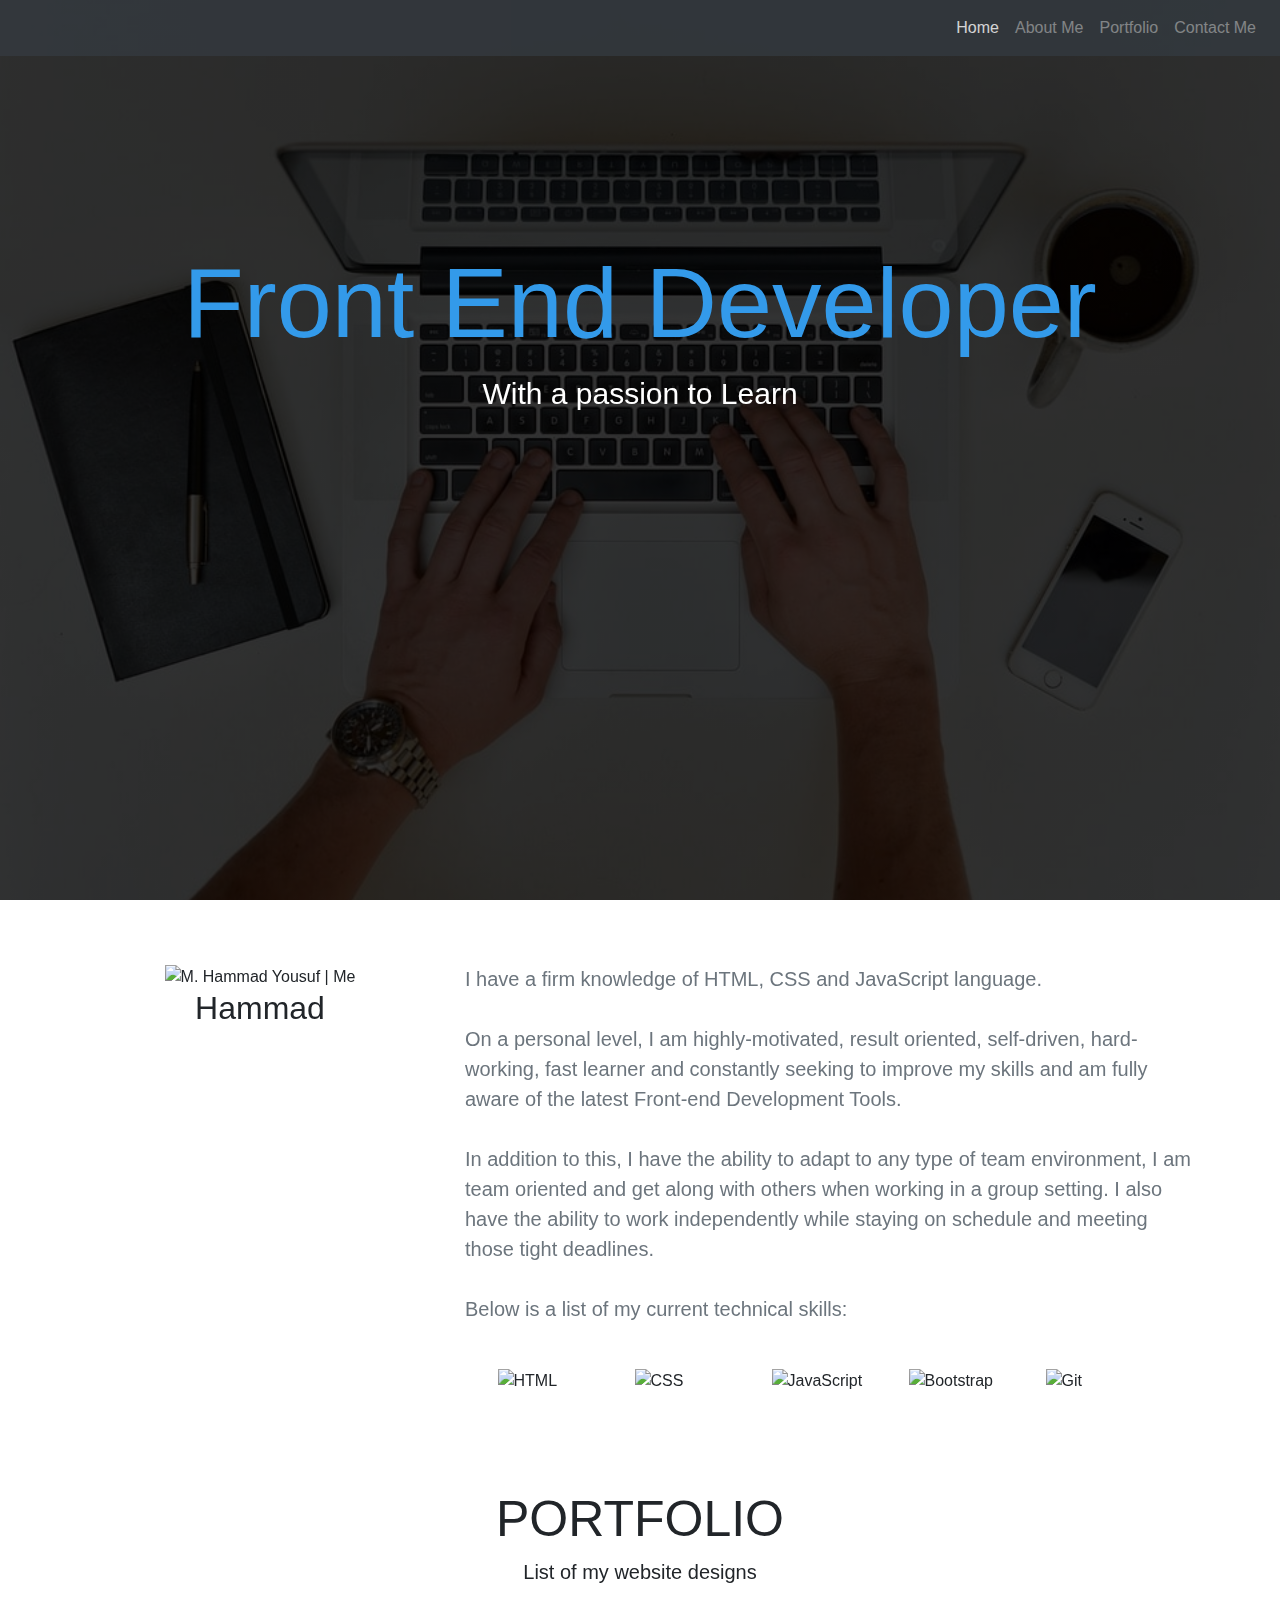
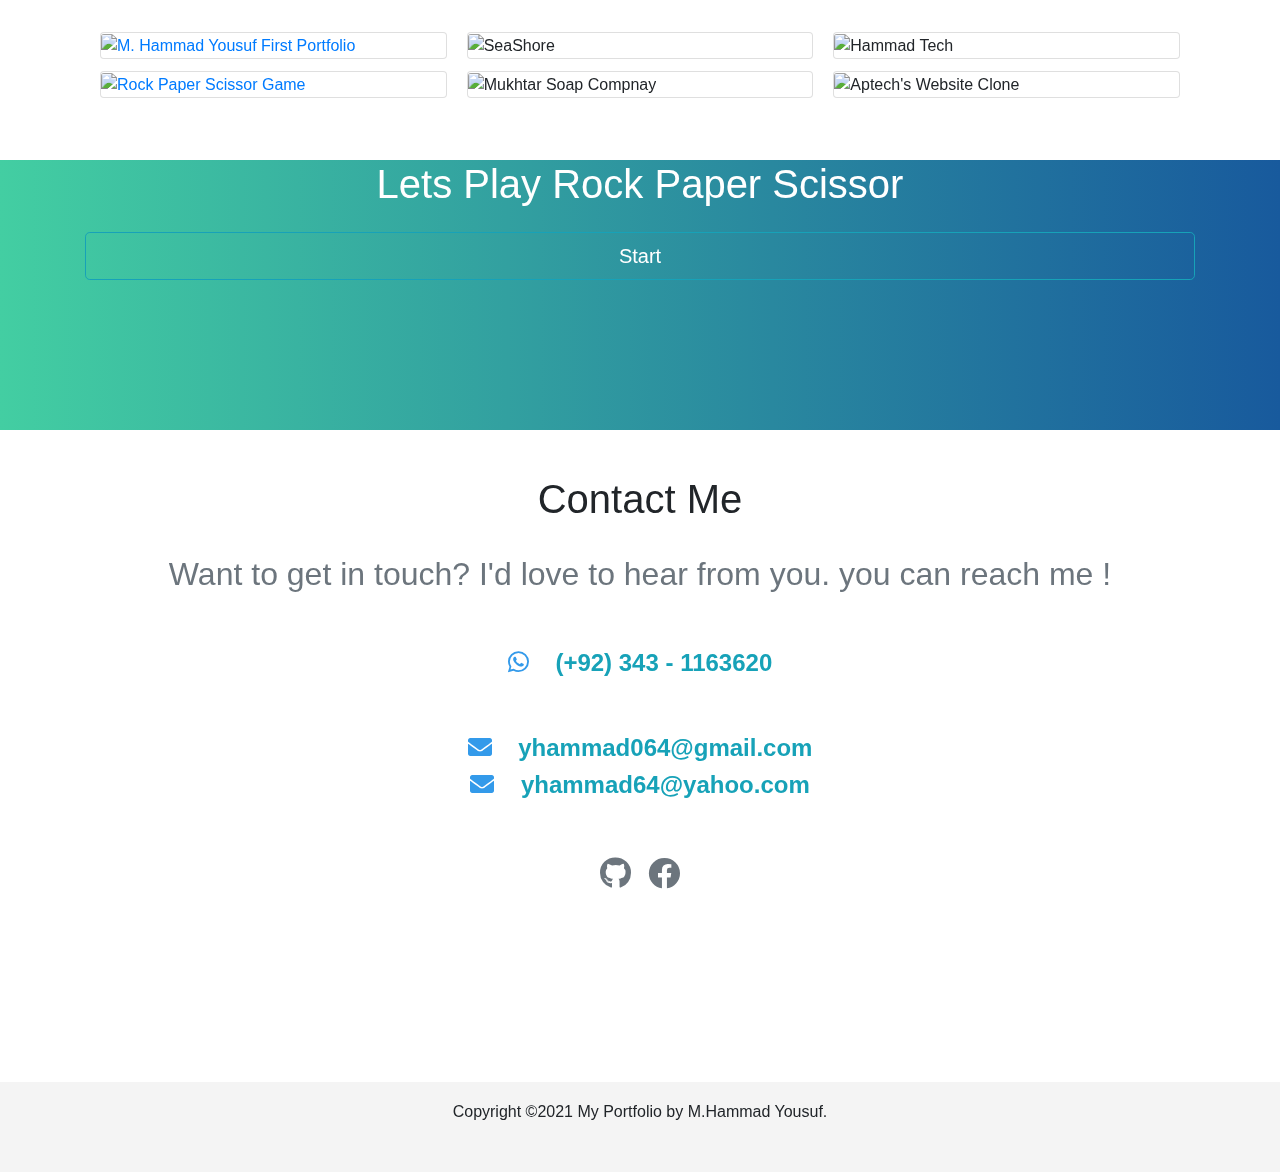
==== index.html @ 4ee3d8bc "" ====
<!DOCTYPE html>
<html lang="en">
<head>
    <!-- Global site tag (gtag.js) - Google Analytics -->
<script async src="https://www.googletagmanager.com/gtag/js?id=G-T2YYSLPRLT"></script>
<script>
  window.dataLayer = window.dataLayer || [];
  function gtag(){dataLayer.push(arguments);}
  gtag('js', new Date());

  gtag('config', 'G-T2YYSLPRLT');
</script>
    <!-- Google Tag Manager -->
<script>(function(w,d,s,l,i){w[l]=w[l]||[];w[l].push({'gtm.start':
new Date().getTime(),event:'gtm.js'});var f=d.getElementsByTagName(s)[0],
j=d.createElement(s),dl=l!='dataLayer'?'&l='+l:'';j.async=true;j.src=
'https://www.googletagmanager.com/gtm.js?id='+i+dl;f.parentNode.insertBefore(j,f);
})(window,document,'script','dataLayer','GTM-5S7DL8S');</script>
<!-- End Google Tag Manager -->
    <meta charset="UTF-8">
    <meta name="viewport" content="width=device-width, initial-scale=1.0">
    <meta name="robots" content="noindex">
    <title>M. Hammad Yousuf | Portfolio | Front-End-Developer</title>
    <link rel="shortcut icon" href="assets/Images/favicon.png" type="image/x-icon">
    <link rel="stylesheet" href="Assets/Css/all.css">
    <link href="https://use.fontawesome.com/releases/v5.0.6/css/all.css" rel="stylesheet">
    <link rel="stylesheet" href="Assets/Css/style.css">
    <script src="assets/JS/all.js"></script>
    <!-- Latest compiled and minified CSS -->
<link rel="stylesheet" href="https://maxcdn.bootstrapcdn.com/bootstrap/4.5.2/css/bootstrap.min.css">

<!-- jQuery library -->
<script src="https://ajax.googleapis.com/ajax/libs/jquery/3.5.1/jquery.min.js"></script>

<!-- Popper JS -->
<script src="https://cdnjs.cloudflare.com/ajax/libs/popper.js/1.16.0/umd/popper.min.js"></script>

<!-- Latest compiled JavaScript -->
<script src="https://maxcdn.bootstrapcdn.com/bootstrap/4.5.2/js/bootstrap.min.js"></script>
</head>
<body data-spy="scroll" data-target=".navbar">
    <!-- Google Tag Manager (noscript) -->
<noscript><iframe src="https://www.googletagmanager.com/ns.html?id=GTM-5S7DL8S"
height="0" width="0" style="display:none;visibility:hidden"></iframe></noscript>
<!-- End Google Tag Manager (noscript) -->
    <!-- NAVBAR -->
        <nav class="navbar navbar-inverse navbar-expand-lg navbar-dark bg-dark fixed-top custom-nav">
        <a class="navbar-brand mr-4" href="/"><img src="assets/Images/favicon.png" alt=""></a>
        <button class="navbar-toggler" type="button" data-toggle="collapse" data-target="#navbar-collapse-1" aria-controls="navbarSupportedContent" aria-expanded="false" aria-label="Toggle navigation">
            <span class="navbar-toggler-icon"></span>
          </button>
        
          <div class="collapse navbar-collapse scroll-spy smooth-scroll" id="navbar-collapse-1">
            <ul class="navbar-nav ml-auto">
              <li class="nav-item">
                <a class="nav-link" href="#Showcase">Home</a>
              </li>
              <li class="nav-item">
                <a class="nav-link" href="#about-me">About Me</a>
              </li>
              <li class="nav-item">
                  <a href="#portfolio" class="nav-link">Portfolio</a>
              </li>
              <li class="nav-item">
                  <a href="#contact" class="nav-link">Contact Me</a>
              </li>
          </div>
        </nav>
    <!-- SHOWCASE -->
        <section id="Showcase" class="w-100">
            <div class="bg-img"></div>
            <div class="jumbotron jumbotron-fluid text-center w-100" style="background: transparent; color: #fff;">
                <div class="container">
                  <h1 class="display-4 animation" style="color: #339aea; font-size: 11vh; font-weight: 500; margin-top: 20vh;">Front End Developer</h1>
                  <p class="lead" style="font-size: 30px; font-weight: 500;">With a passion to Learn</p>
                </div>
              </div>
        </section>
    <!-- About ME -->
        <section id="about-me" class="w-100">
            <div class="jumbotron jumbotron-fluid" style="background: transparent; height: auto;">
                <div class="container">
                    <div class="row">
                        <div class="col-lg-4">
                            <div class="container text-center">
                                <img src="assets/Images/circle-cropped.png" alt="M. Hammad Yousuf | Me" class="me" width="250vh">
                                <h2 style="font-weight: 200;">Hammad</h2>
                            </div>
                        </div>
                          <div class="col-lg-8 w-100">
                            <p class="about-text text-muted">
                                I have a firm knowledge of HTML, CSS and JavaScript language.<br><br>
                            On a personal level, I am highly-motivated, result oriented, self-driven, hard-working, fast learner and constantly seeking to improve my skills and am fully aware of the latest Front-end Development Tools.<br><br>
                            In addition to this, I have the ability to adapt to any type of team environment, I am team oriented and get along with others when working in a group setting. I also have the ability to work independently while staying on schedule and meeting those tight deadlines.<br><br>
                            Below is a list of my current technical skills:
                            </p>
                            <div class="container skills-inline justify-content-center ">
                                <img src="assets/Images/html.png" alt="HTML" class="html skill">
                                <img src="assets/Images/css.png" alt="CSS" class="css skill">
                                <img src="assets/Images/js.png" alt="JavaScript" class="js skill">
                                <img src="assets/Images/bootstrap.png" alt="Bootstrap" class="bs skill">
                                <img src="assets/Images/git.png" alt="Git" class="git skill">
                            </div>
                          </div>
                    </div>
                </div>
              </div>
        </section>
    <!-- PORTFOLIO -->
        <section id="portfolio" class="w-100" style="padding-bottom: 50px;">
            <div class="container">
                <h1 class="text-center" style="font-size: 50px; text-transform: uppercase;">Portfolio</h1>
                <p class="text-center" style="font-size: 20px;">List of my website designs</p>
                <div class="container-fluid portfolio-container">
                   <div class="card-columns designs">
                       <div class="card">
                           <a href="https://hammad-yousuf.000webhostapp.com">
                           <img src="assets/Images/000webhost.PNG" alt="M. Hammad Yousuf First Portfolio" class="card-img" style="box-shadow: 0px 0px 0px 10px #0000;">
                           </a>
                               </div>
                       <div class="card">
                           <a href="https://hammad-yousuf.000webhostapp.com/rock-paper-scissor.html">
                        <img src="assets/Images/rps.PNG" alt="Rock Paper Scissor Game" class="card-img" style="box-shadow: 0 0 0 10px #0000;">
                           </a>
                    </div>
                    <div class="card">
                        <img src="assets/Images/snipping.PNG" alt="SeaShore" class="card-img" style="box-shadow: 0 0 0 10px #0000;">
                    </div>
                    <div class="card">
                        <img src="assets/Images/soap-company.PNG" alt="Mukhtar Soap Compnay" class="card-img" style="box-shadow: 0 0 0 10px #0000;">
                    </div>
                    <div class="card">
                        <img src="assets/Images/htech.PNG" alt="Hammad Tech" class="card-img" style="box-shadow: 0 0 0 10px #0000;">
                    </div>
                    <div class="card">
                        <img src="assets/Images/aptech.png" alt="Aptech's Website Clone" class="card-img" style="box-shadow: 0 0 0 10px #0000;">
                    </div>
                   </div>
                </div>
            </div>
        </section>
        <!-- Game Link -->
        <section id="game" class="game-bg">
            <div class="container">
                <h1 class="text-center my-auto text-white">Lets Play Rock Paper Scissor</h1>
                <br>
                <a href="/R-P-S.html" class="text-decoration-none">
                    <button class="btn btn-outline-info btn-lg btn-block text-white">Start</button>
                </a>
            </div>
        </section>
        <!-- Contact -->
        <section id="contact" class="w-100" style="margin-top: 0;">
            <h1 class="text-center">Contact Me</h1>
            <br>
            <div class="container">
                <h2 class="text-center text-secondary"> Want to get in touch?
I'd love to hear from you.
you can reach me !</h2>
            </div>
            <br>
            <br>
            <h4 class="phone text-center text-secondary"><i class="fab fa-whatsapp" style="color: #339aea;"></i>&nbsp;&nbsp;&nbsp; <span class="font-weight-bold phone"><a href="https://web.whatsapp.com/" class="text-decoration-none text-info">(+92) 343 - 1163620</a></h4>
            <br><br>
            <h4 class="phone text-center text-secondary"><i class="fas fa-envelope" style="color: #339aea;"></i>&nbsp;&nbsp;&nbsp; <span class="font-weight-bold phone"><a href="https://www.gmail.com" class="text-decoration-none text-info">yhammad064@gmail.com</a></span></h4>
            <h4 class="phone text-center text-secondary"><i class="fas fa-envelope" style="color: #339aea;"></i>&nbsp;&nbsp;&nbsp; <span class="font-weight-bold phone"><a href="https://www.yahoo.com" class="text-decoration-none text-info">yhammad64@yahoo.com</a></span></h4>
            <br>
            <br>
            <div class="container text-center">
                <h2><a class="text-decoration-none" href="https://github.com/Hammad-Yousuf"><i class="fab fa-github text-secondary" role="button"></i></a>&nbsp;&nbsp;<a class="text-decoration-none" href="https://www.facebook.com/muhammad.hammad.yousuf/"><i class="fab fa-facebook text-secondary" role="button"></i></a></h2>
            </div>

        </section>
        <!-- Footer -->
            <footer class="w-100">
                <p class="text-center">Copyright ©2021 My Portfolio by M.Hammad Yousuf.</p>
            </footer>
        <script src="https://code.jquery.com/jquery-3.5.1.slim.min.js" integrity="sha384-DfXdz2htPH0lsSSs5nCTpuj/zy4C+OGpamoFVy38MVBnE+IbbVYUew+OrCXaRkfj" crossorigin="anonymous"></script>
        <script src="https://cdn.jsdelivr.net/npm/popper.js@1.16.1/dist/umd/popper.min.js" integrity="sha384-9/reFTGAW83EW2RDu2S0VKaIzap3H66lZH81PoYlFhbGU+6BZp6G7niu735Sk7lN" crossorigin="anonymous"></script>
        <script src="https://cdn.jsdelivr.net/npm/bootstrap@4.5.3/dist/js/bootstrap.min.js" integrity="sha384-w1Q4orYjBQndcko6MimVbzY0tgp4pWB4lZ7lr30WKz0vr/aWKhXdBNmNb5D92v7s" crossorigin="anonymous"></script>
</body>
</html>
---- Assets/Css/style.css ----
:root{
    scroll-behavior: smooth;
}
body{
    font-family:-apple-system, BlinkMacSystemFont, 'Segoe UI', Roboto, Oxygen, Ubuntu, Cantarell, 'Open Sans', 'Helvetica Neue', sans-serif;
    background-color: #fff;
}
a button{
    text-decoration: none;
}
.custom-nav{
    opacity: 80% !important;
    background-color: #000;
}
.links{
    color: #fff !important;
    /* font-weight: 500 !important; */
}
ul li a:hover{
    color: #339aea !important;
}
#Showcase{
    width: 100%;
    height: 100vh;
}
.bg-img{
    background: linear-gradient(rgba(0,0,0,0.8),rgba(0,0,0,0.8)),url('../Images/banner.jpg');
    background-position: center;
    background-size: cover;
    background-repeat: no-repeat;
    position: fixed;
    width: 100%;
    height: 100vh;
    z-index: -1;
}
.animation{
    animation: showcase 3s;
}
@keyframes showcase{
    0%{color: #fff;}
    100%{color: #339aea;}
}
.showcase-container{
    position: relative;
    top: 40vh;
}
.custom-text{
    color: #339aea;
    font-size: 70px;
}

#about-me{
    height: auto;
    width: 100%;
    overflow: hidden;
    background: #fff;
}
.about-text{
    font-size: 20px;
    font-weight: 400;
    margin: 0 auto;
}
.skills-inline{
    display: flex;
    flex-wrap: wrap;
    margin-top: 5vh;
}
.skill{
    margin: 0 10px;
    width: 13vh;
    cursor: pointer;
}
.skill:hover{
    opacity: 80%;
}
#portfolio{
    background-color: #fff;
}
.portfolio-container{
    margin-top: 5vh;
}
div.card{
    cursor: pointer;
}
div.card:hover{
    opacity: 80%;
}
.design img{
    width: 30vh;
    height: auto;
}
#game{
    height: 30vh;
}
.game-bg{
    background: linear-gradient(to right, #43cea2, #185a9d);
}
#contact{
    background-color: #fff;
    padding-top: 5vh;
    overflow: hidden;
    padding-bottom: 20vh;
}
.phone:hover{
    color: #339aea;
    cursor: pointer;
}
footer{
    background-color: #f4f4f4;
    overflow: hidden;
    height: 10vh;
}
footer p{
    margin-top: 2vh;
}
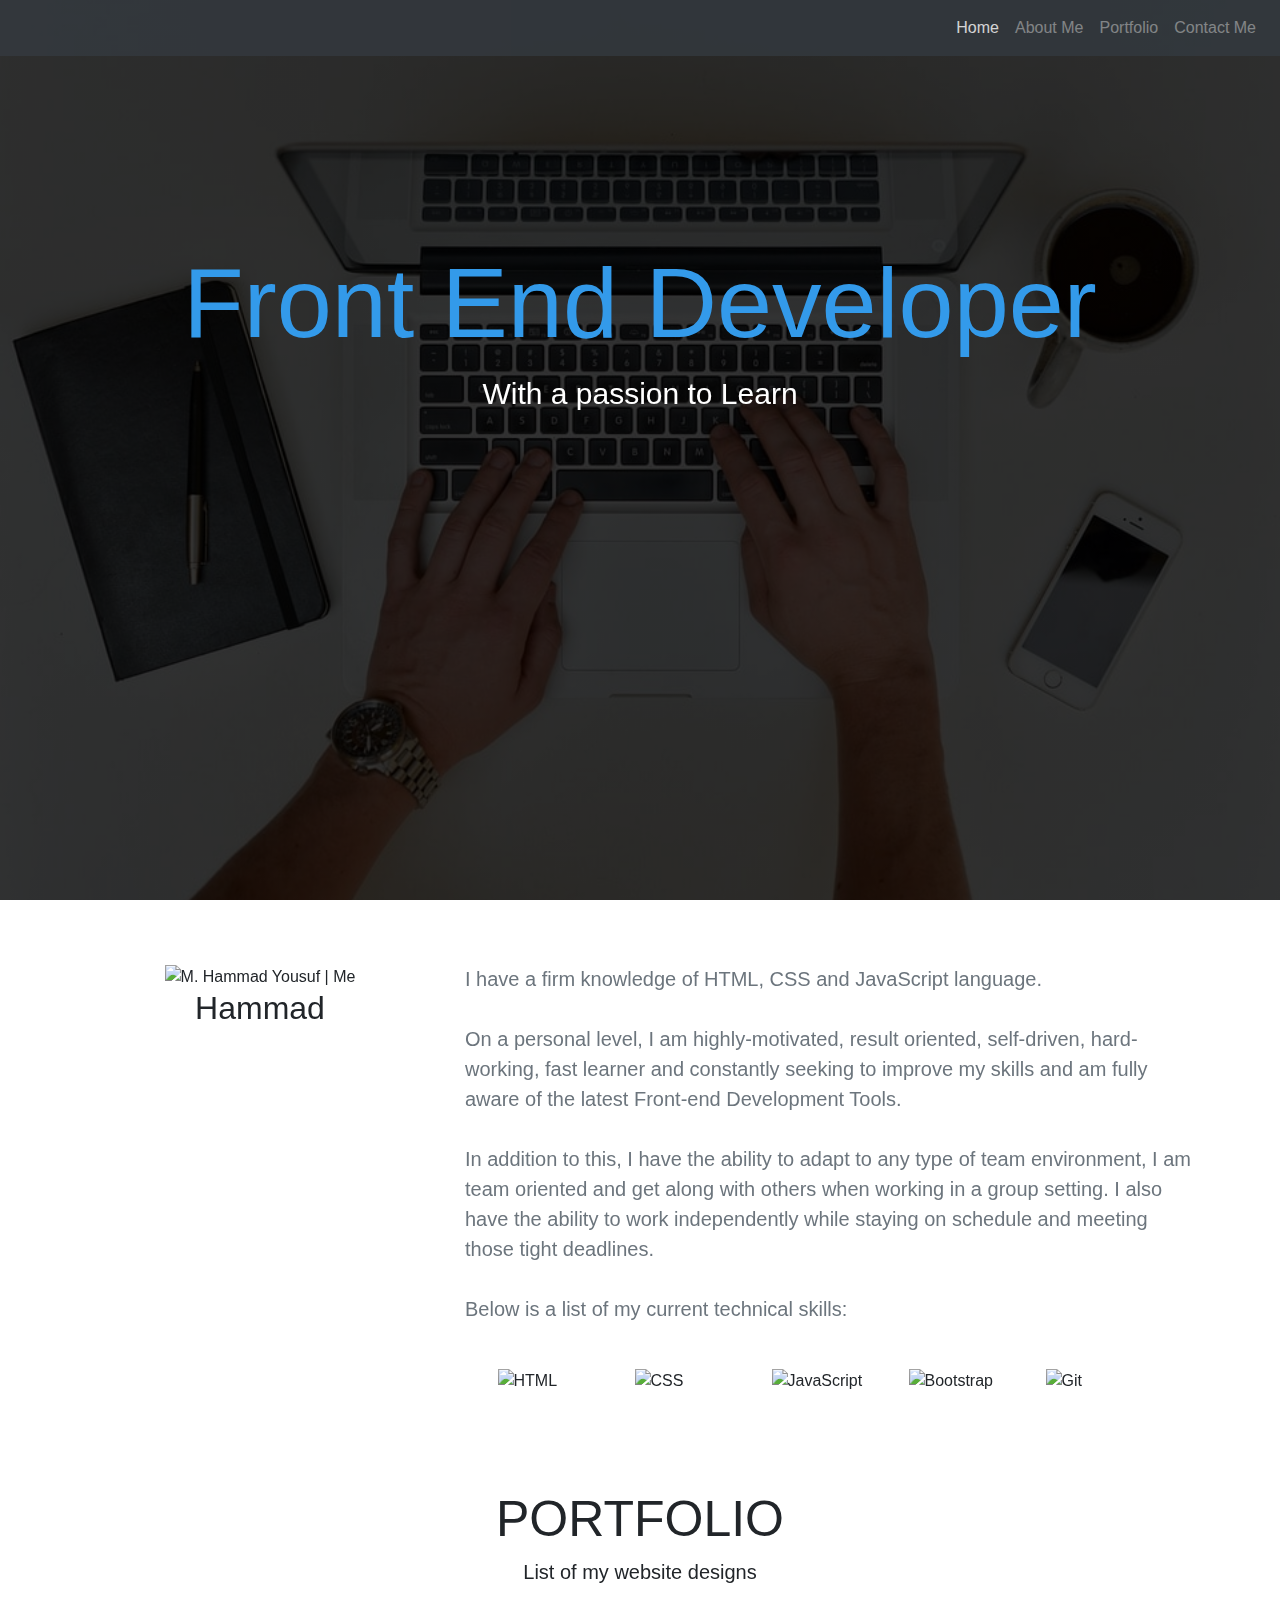
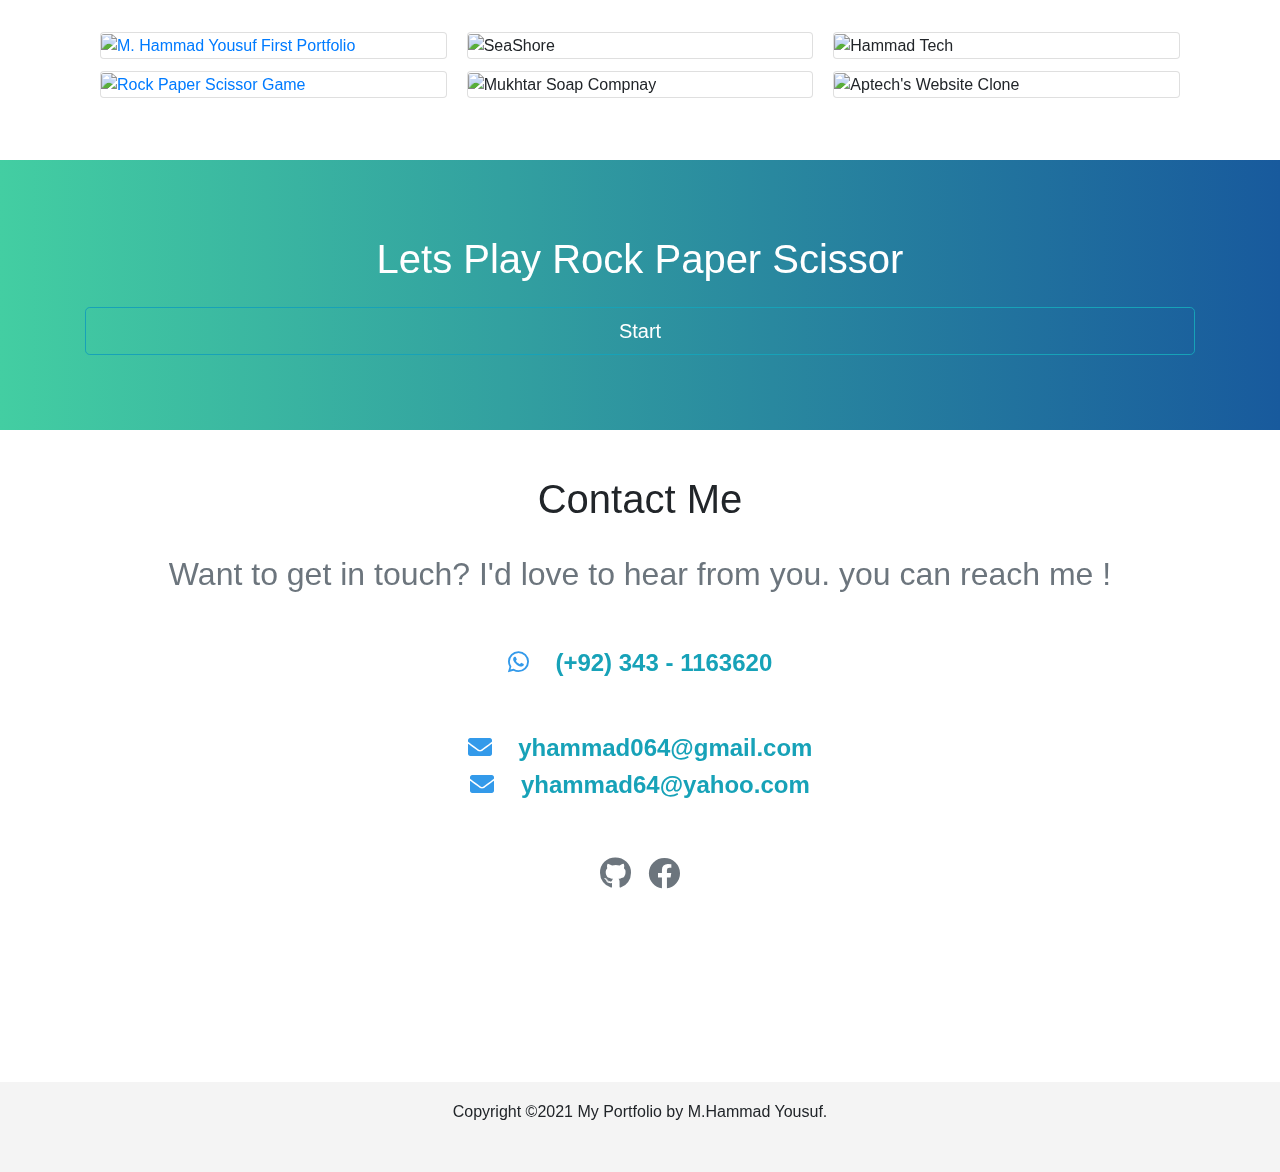
==== commit 0ff19426: "Update index.html" ====
--- a/index.html
+++ b/index.html
@@ -141,13 +141,16 @@
         </section>
         <!-- Game Link -->
         <section id="game" class="game-bg">
-            <div class="container">
+            <div class="jumbotron-fluid align-center d-flex align-items-center" style="height: 30vh;">
+            <div class="container align-center">
                 <h1 class="text-center my-auto text-white">Lets Play Rock Paper Scissor</h1>
                 <br>
                 <a href="/R-P-S.html" class="text-decoration-none">
                     <button class="btn btn-outline-info btn-lg btn-block text-white">Start</button>
                 </a>
             </div>
+        </div>
+    
         </section>
         <!-- Contact -->
         <section id="contact" class="w-100" style="margin-top: 0;">
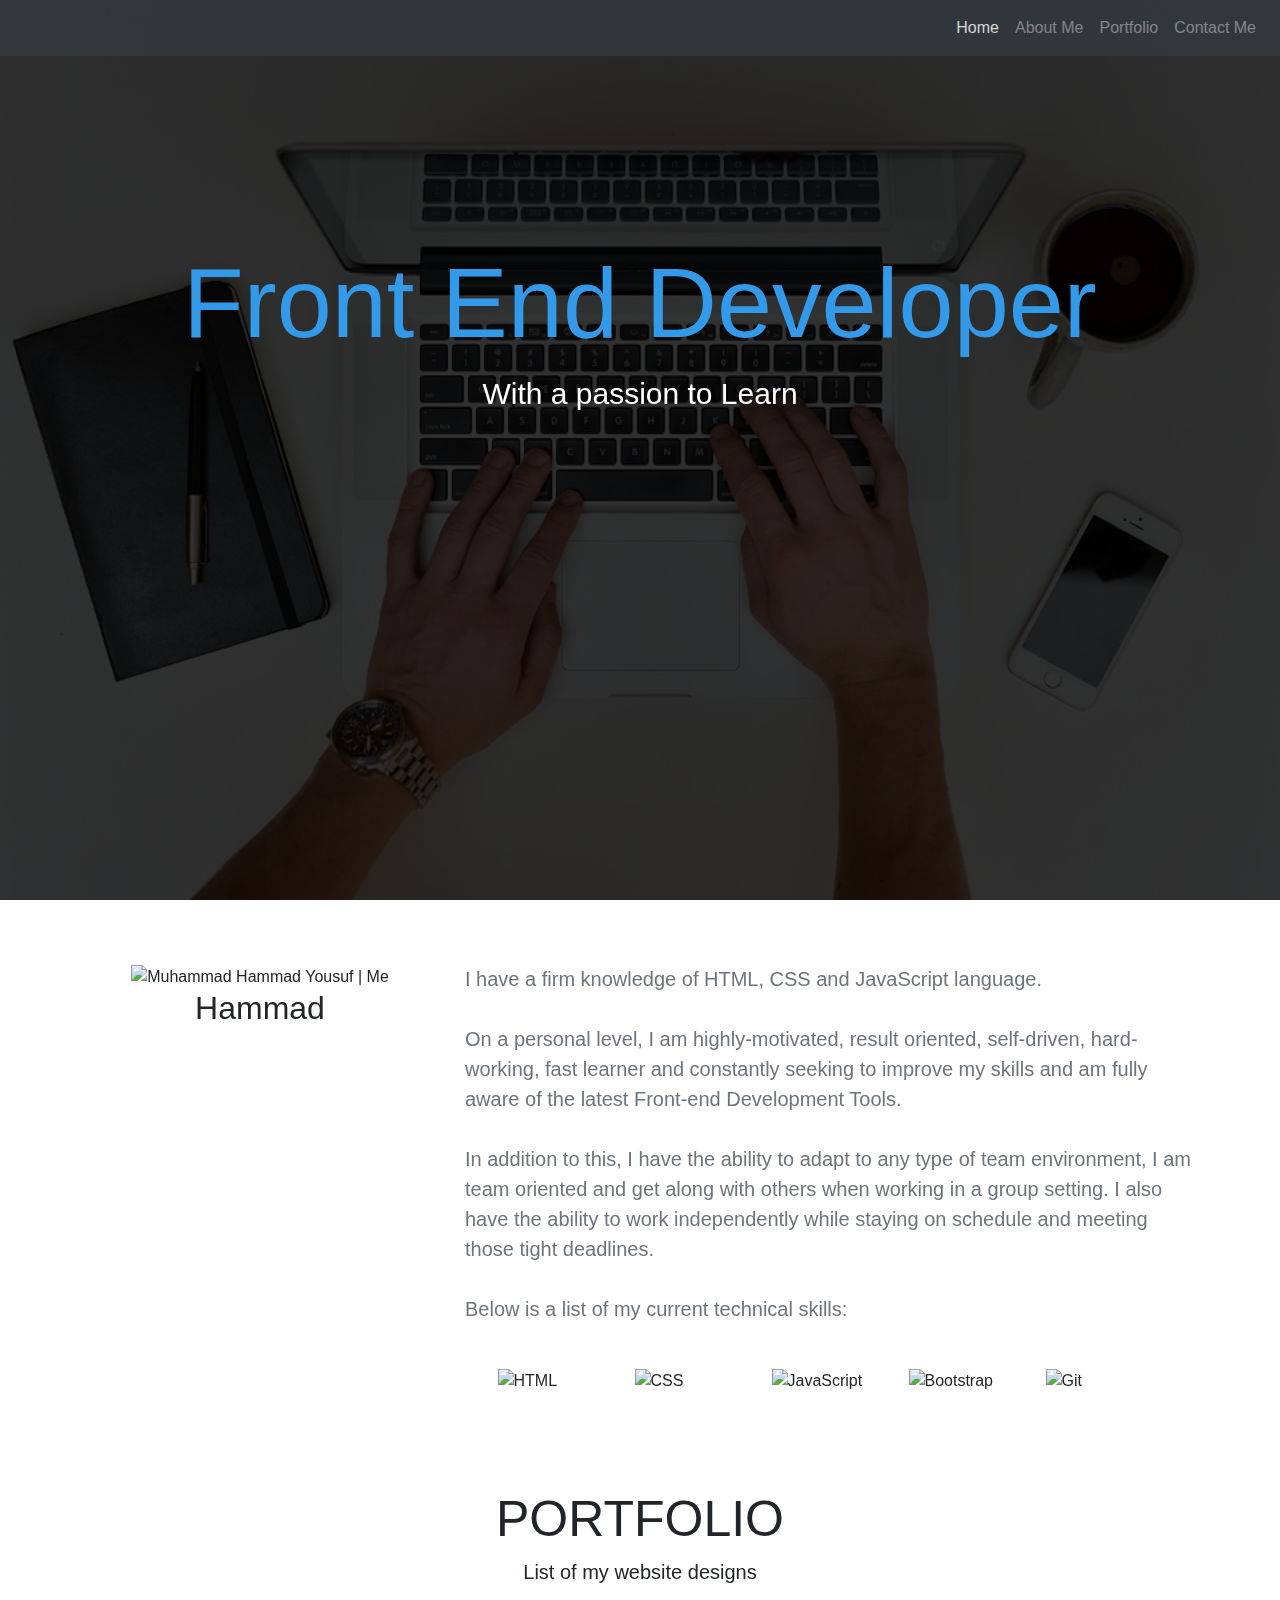
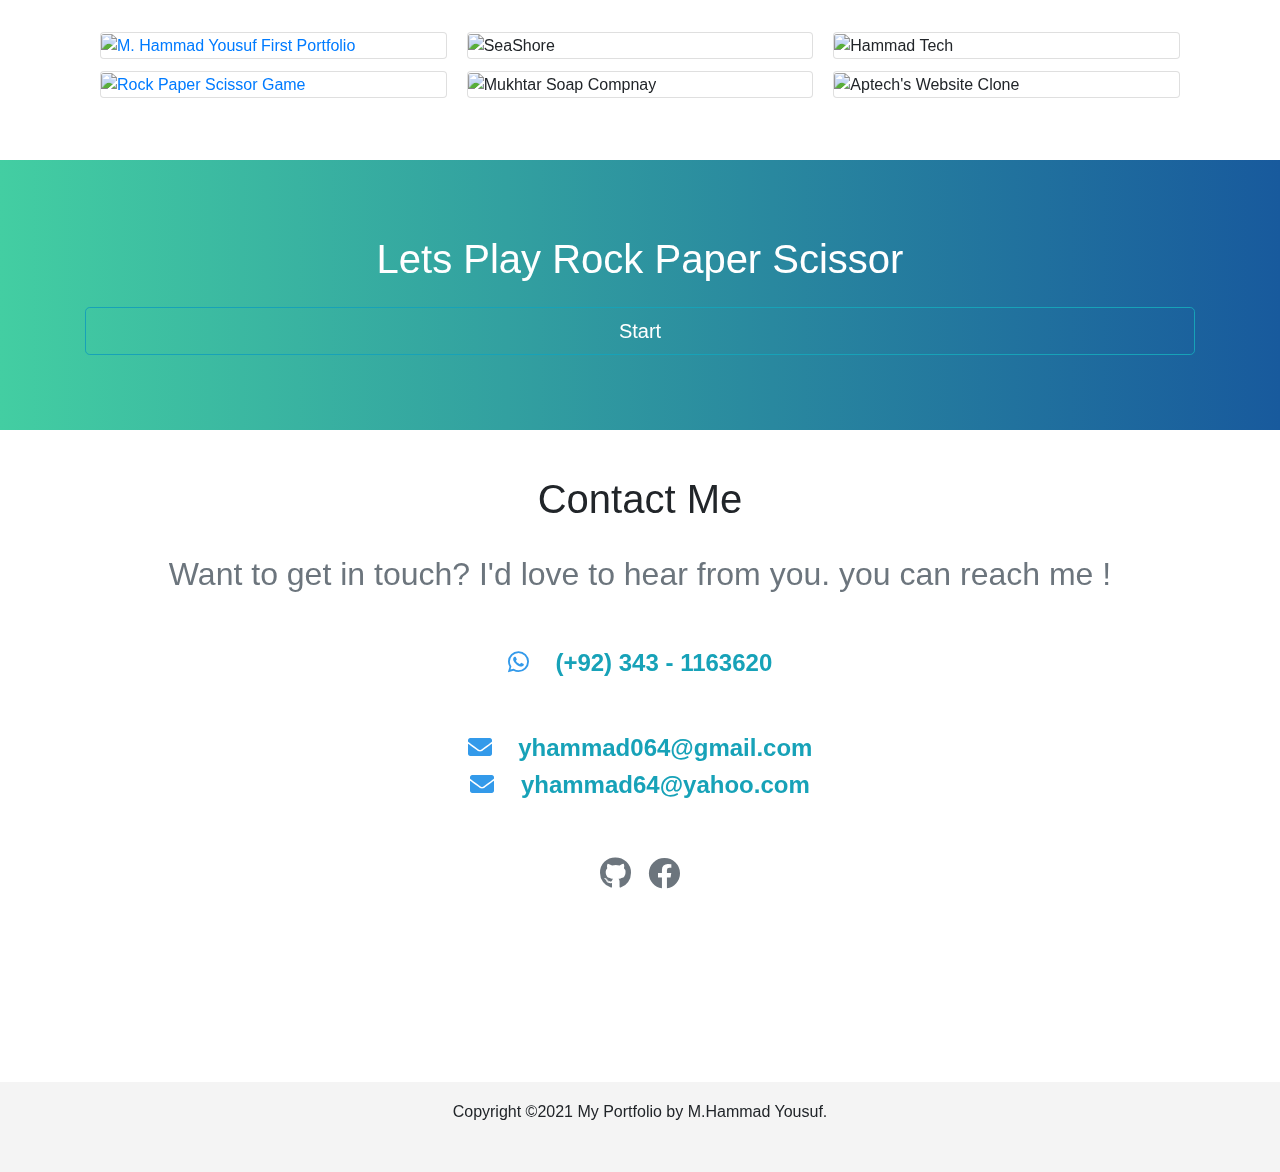
==== commit 8acc0b09: "" ====
--- a/index.html
+++ b/index.html
@@ -83,7 +83,7 @@
                     <div class="row">
                         <div class="col-lg-4">
                             <div class="container text-center">
-                                <img src="assets/Images/circle-cropped.png" alt="M. Hammad Yousuf | Me" class="me" width="250vh">
+                                <img src="assets/Images/Muhammad Hammad Yousuf.jpg" alt="Muhammad Hammad Yousuf | Me" class="me" width="250vh">
                                 <h2 style="font-weight: 200;">Hammad</h2>
                             </div>
                         </div>
@@ -178,8 +178,6 @@
             <footer class="w-100">
                 <p class="text-center">Copyright ©2021 My Portfolio by M.Hammad Yousuf.</p>
             </footer>
-        <script src="https://code.jquery.com/jquery-3.5.1.slim.min.js" integrity="sha384-DfXdz2htPH0lsSSs5nCTpuj/zy4C+OGpamoFVy38MVBnE+IbbVYUew+OrCXaRkfj" crossorigin="anonymous"></script>
-        <script src="https://cdn.jsdelivr.net/npm/popper.js@1.16.1/dist/umd/popper.min.js" integrity="sha384-9/reFTGAW83EW2RDu2S0VKaIzap3H66lZH81PoYlFhbGU+6BZp6G7niu735Sk7lN" crossorigin="anonymous"></script>
-        <script src="https://cdn.jsdelivr.net/npm/bootstrap@4.5.3/dist/js/bootstrap.min.js" integrity="sha384-w1Q4orYjBQndcko6MimVbzY0tgp4pWB4lZ7lr30WKz0vr/aWKhXdBNmNb5D92v7s" crossorigin="anonymous"></script>
+       
 </body>
 </html>
